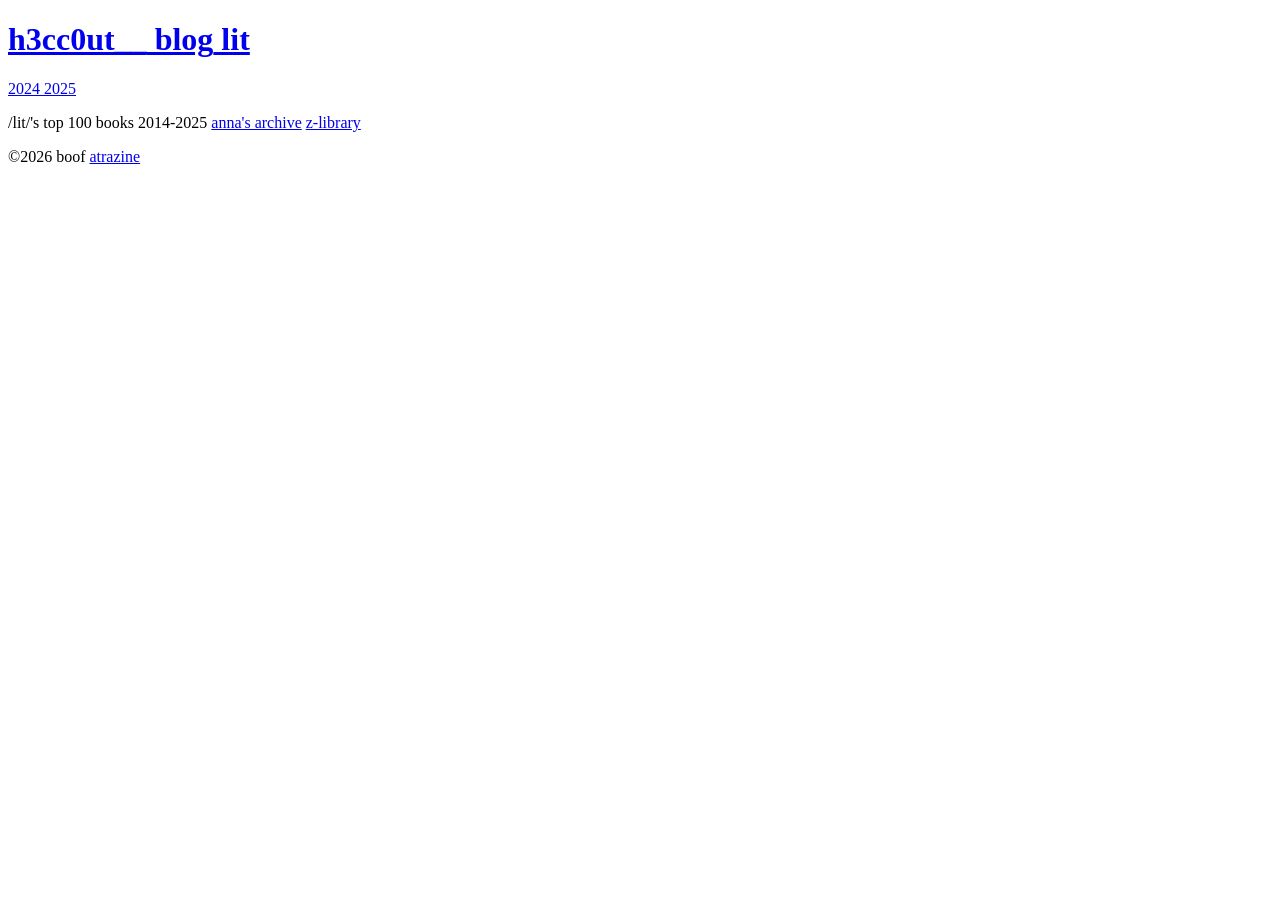
==== 2024.html @ ad942e65 "Create 2024.html" ====
<!DOCTYPE html>
<html lang="en">
  <head>
    <meta charset="UTF-8">
    <meta name="viewport" content="width=device-width, initial-scale=1.0">
    <meta http-equiv="X-UA-Compatible" content="ie=edge">
    <title>h3cc0ut__</title>
    <link rel="stylesheet" href="style.css">
  </head>
  
  <body>
    <main>
      <script src="index.js"></script>
    <div class="lines"></div>
      
      <h1>
<a href="index">h3cc0ut__</a><a href="blog"> blog</a><a href="2025"> lit</a>
      </h1>
      
      <p><a href="2024">2024</a><a href="2025"> 2025</a></p>
      <p>/lit/'s top 100 books 2014-2025
      <a href="https://annas-archive.gl/"> anna's archive</a>
      <a href="https://z-library.sk/"> z-library</a>
      </p>

<!--00s-->


        </main>
  </body>
<footer>
  <p>©2026 boof <a href="notflix">atrazine</a></p>
</footer>
      </html>
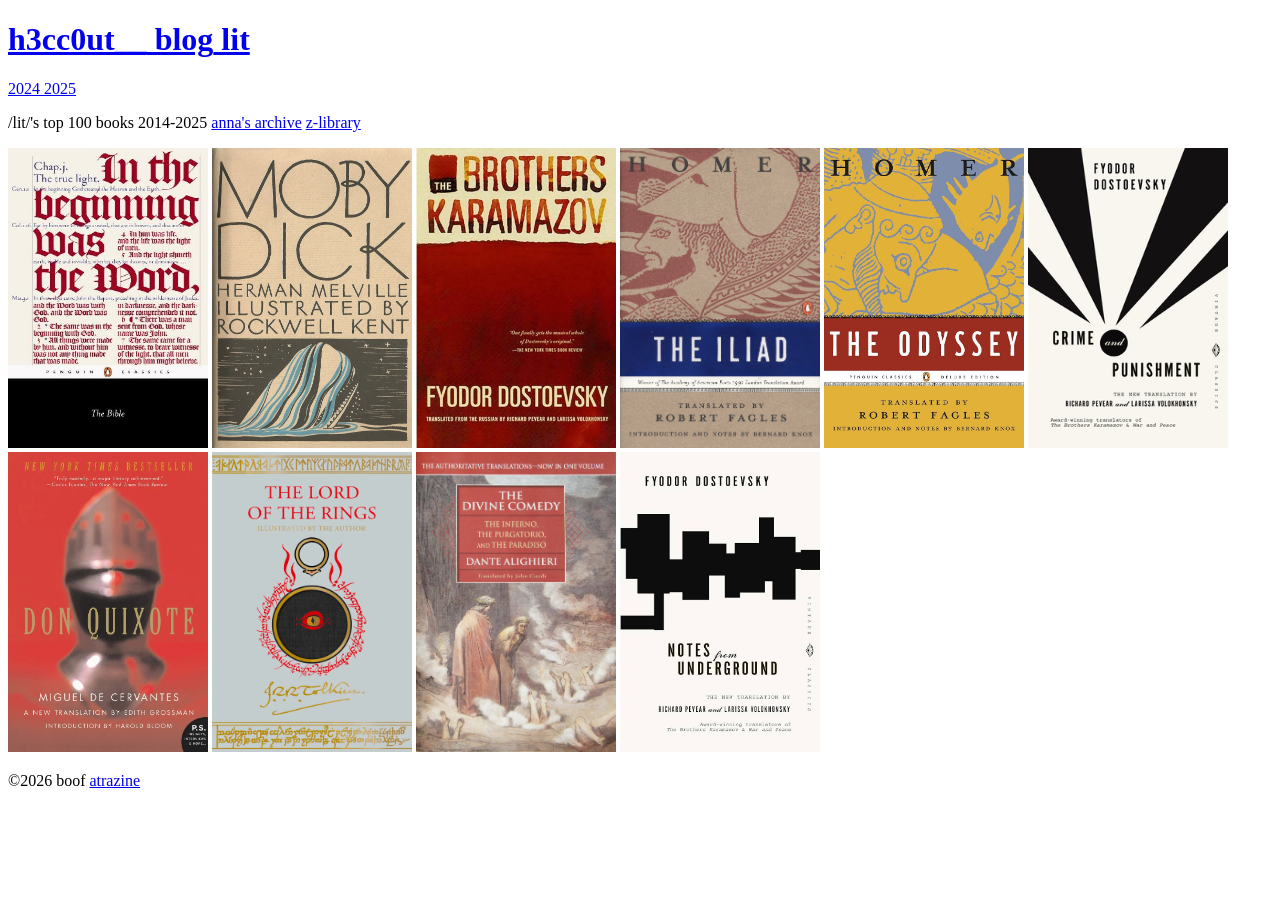
==== commit 9bf59d71: "Update 2024.html" ====
--- a/2024.html
+++ b/2024.html
@@ -24,9 +24,27 @@
       </p>
 
 <!--00s-->
+<a href="https://www.amazon.com/Bible-Penguin-Classics/dp/0141441518"><img src="images/thebible.jpg" target="_blank" width="200" height="300" border-radius="11"></a>
 
+<a href="https://www.amazon.com/Moby-Dick-Whale-Penguin-Classics-Deluxe/dp/0143105957"><img src="images/mobydick.jpg" target="_blank" width="200" height="300" border-radius="11"></a>
+      
+<a href="https://www.amazon.com/Brothers-Karamazov-Bicentennial-Novel-Epilogue/dp/1250788455"><img src="images/brotherskaramazov.jpg" target="_blank" width="200" height="300" border-radius="11"></a>
 
-        </main>
+<a href="https://www.amazon.com/Iliad-Homer/dp/0140275363"><img src="images/theiliad.jpg" target="_blank" width="200" height="300" border-radius="11"></a>
+
+<a href="https://www.amazon.com/Odyssey-Homer/dp/0140268863"><img src="images/theodyssey.jpg" target="_blank" width="200" height="300" border-radius="11"></a>
+
+<a href="https://www.amazon.com/Crime-Punishment-Volokhonsky-Translation-Classics/dp/0679734503"><img src="images/crimeandpunishment.jpg" target="_blank" width="200" height="300" border-radius="11"></a>
+
+<a href="https://www.amazon.com/Quixote-Penguin-Classics-Cervantes-Saavedra/dp/0142437239"><img src="images/donquixote.jpg" target="_blank" width="200" height="300" border-radius="11"></a>
+
+<a href="https://www.amazon.com/Lord-Rings-Boxed-Set/dp/0358439191"><img src="images/thelordoftherings.jpg" target="_blank" width="200" height="300" border-radius="11"></a>
+
+<a href="www.amazon.com/Divine-Comedy-Inferno-Purgatorio-Paradiso/dp/0451208633"><img src="images/thedivinecomedy.jpg" target="_blank" width="200" height="300" border-radius="11"></a>
+
+<a href="https://www.amazon.com/Underground-Vintage-Classics-Fyodor-Dostoevsky/dp/067973452X"><img src="images/notesfromunderground.jpg" target="_blank" width="200" height="300" border-radius="11"></a>
+
+    </main>
   </body>
 <footer>
   <p>©2026 boof <a href="notflix">atrazine</a></p>
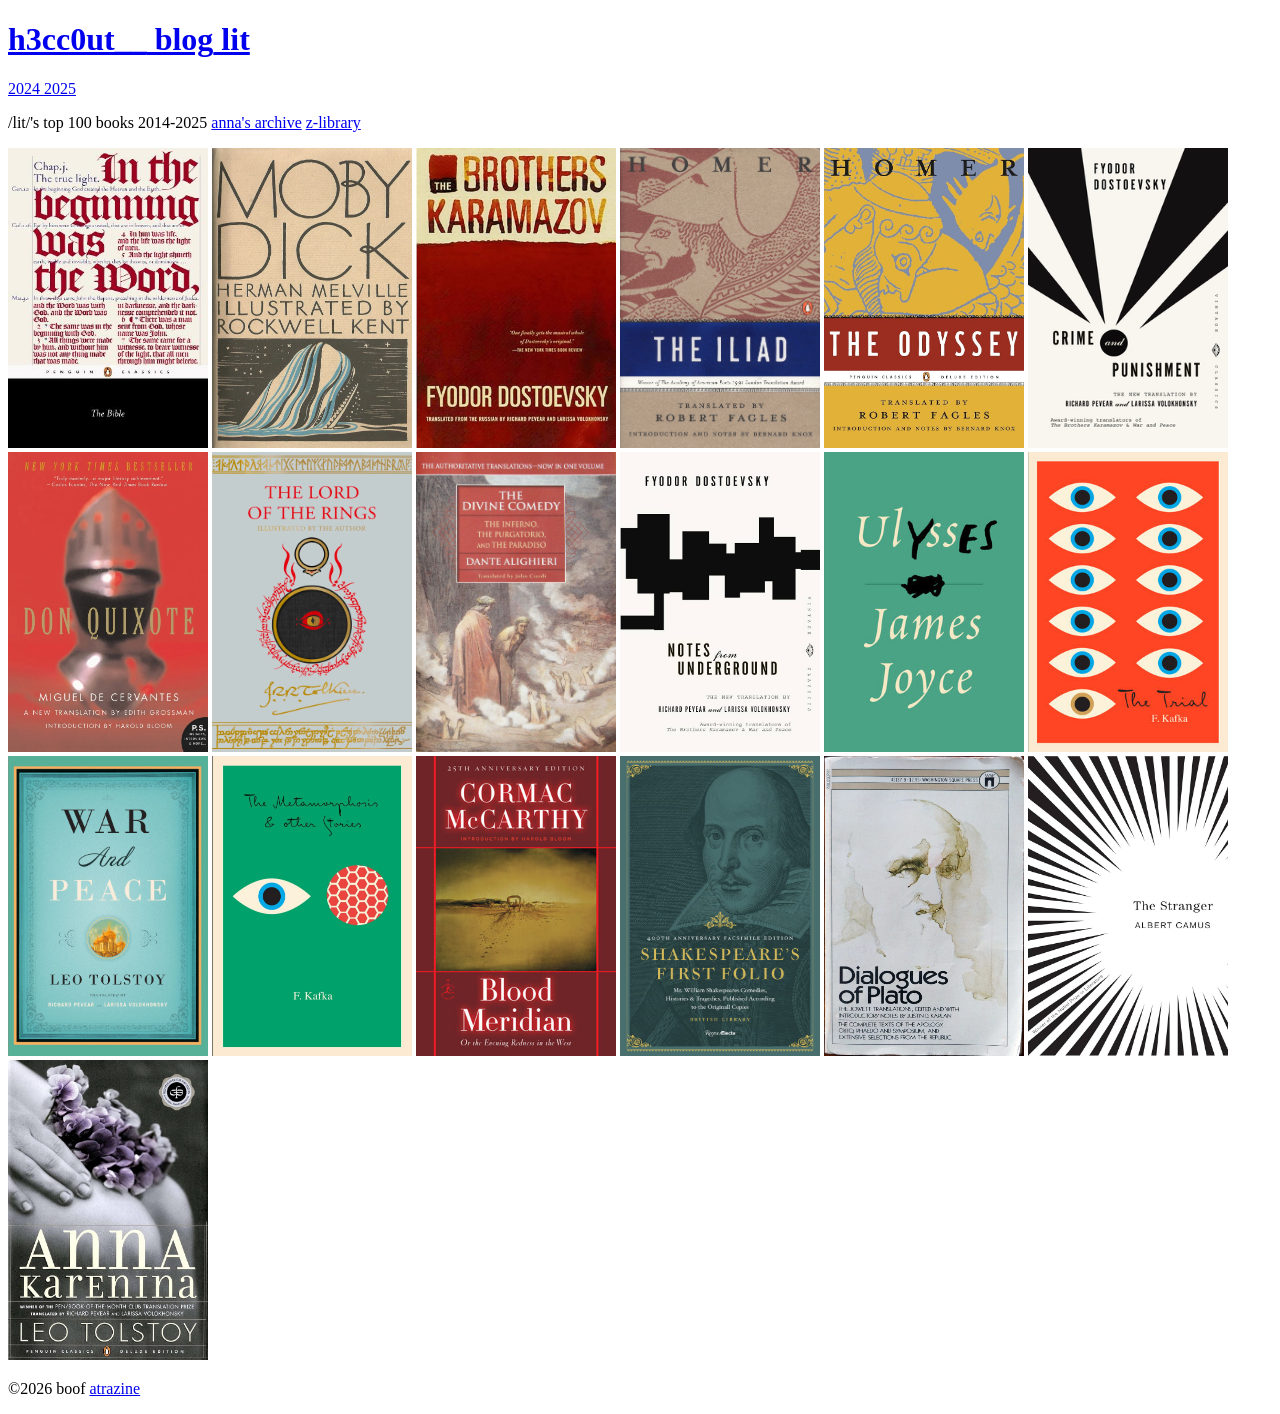
==== commit f92eaa4a: "Update 2024.html" ====
--- a/2024.html
+++ b/2024.html
@@ -44,6 +44,28 @@
 
 <a href="https://www.amazon.com/Underground-Vintage-Classics-Fyodor-Dostoevsky/dp/067973452X"><img src="images/notesfromunderground.jpg" target="_blank" width="200" height="300" border-radius="11"></a>
 
+      
+<!--10s-->
+<a href="https://www.amazon.com/Ulysses-James-Joyce/dp/0679722769"><img src="images/ulysses.jpg" target="_blank" width="200" height="300" border-radius="11"></a>
+
+<a href="https://www.amazon.com/Trial-Translation-Restored-Schocken-Library/dp/0805209999"><img src="images/thetrial.jpg" target="_blank" width="200" height="300" border-radius="11"></a>
+
+<a href="https://www.amazon.com/War-Peace-Vintage-Classics-Tolstoy/dp/1400079985"><img src="images/warandpeace.jpg" target="_blank" width="200" height="300" border-radius="11"></a>
+
+<a href="https://www.amazon.com/Goethes-Faust-Johann-Wolfgang-Goethe/dp/0385031149"<img src="images/faust.jpg" target="_blank" width="200" height="300" border-radius="11"></a>
+
+<a href="https://www.amazon.com/Metamorphosis-Other-Stories-Schocken-Library/dp/0805210571"><img src="images/themetamorphosis.jpg" target="_blank" width="200" height="300" border-radius="11"></a>
+  
+<a href="https://www.amazon.com/Blood-Meridian-Evening-Redness-West/dp/0679728759"><img src="images/bloodmeridian.jpg" target="_blank" width="200" height="300" border-radius="11"></a>
+
+<a href="https://www.amazon.com/Shakespeares-First-Folio-Centuries-Iconic/dp/0198819994"><img src="images/firstfolio.jpg" target="_blank" width="200" height="300" border-radius="11"></a>
+      
+<a href="https://www.amazon.com/Five-Dialogues-Plato/dp/1985346818"><img src="images/dialogues.jpg" target="_blank" width="200" height="300" border-radius="11"></a>
+
+<a href="https://www.amazon.com/Stranger-Albert-Camus/dp/0679720200"><img src="images/thestranger.jpg" target="_blank" width="200" height="300" border-radius="11"></a>
+
+<a href="https://www.amazon.com/Anna-Karenina-Leo-Tolstoy/dp/0143035002"><img src="images/annakarenina.jpg" target="_blank" width="200" height="300" border-radius="11"></a>
+      
     </main>
   </body>
 <footer>
